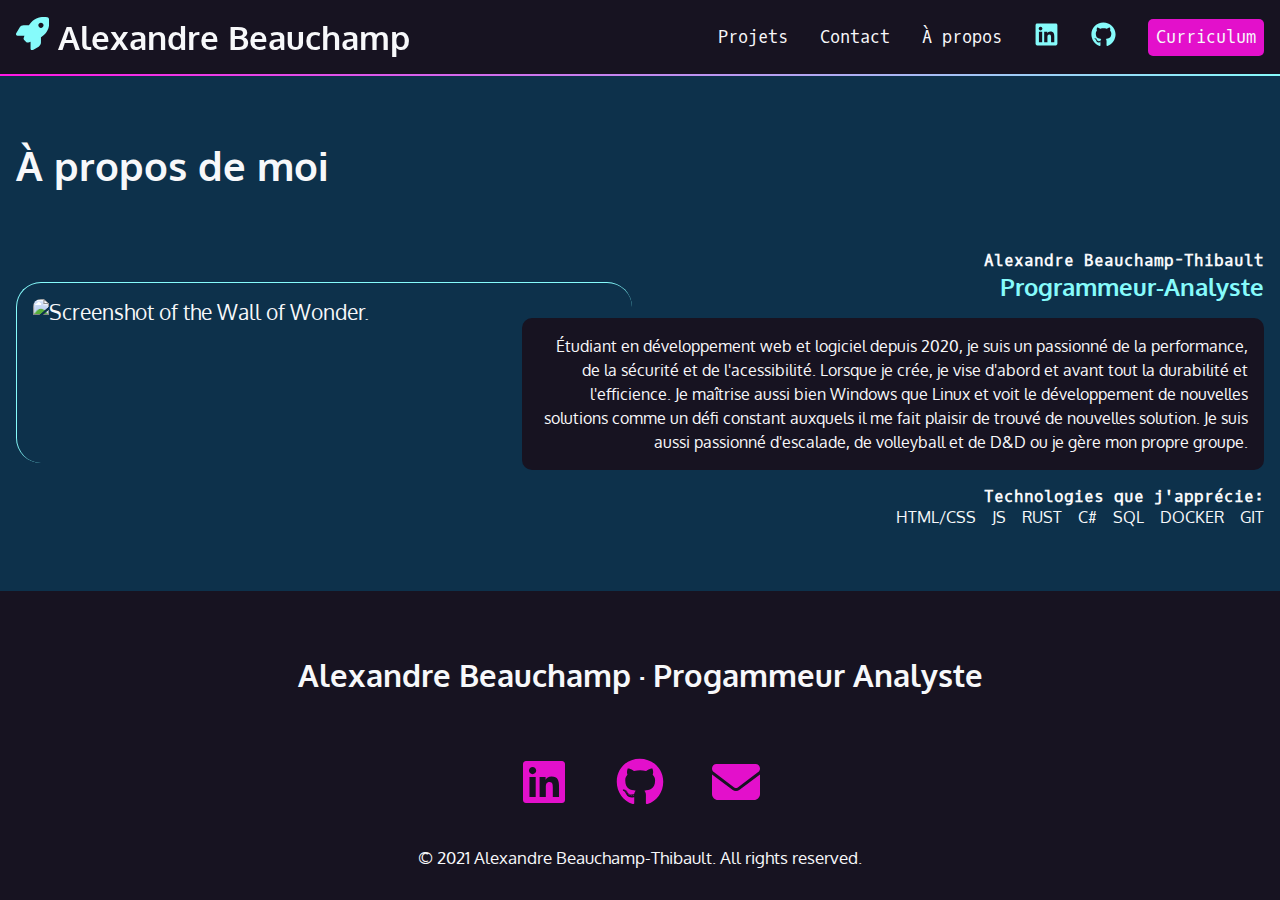
==== about.html @ cfce4d6f "first commit" ====
<!DOCTYPE html>
<html lang="en">
  <head>
    <meta charset="UTF-8" />
    <meta http-equiv="X-UA-Compatible" content="IE=edge" />
    <meta name="viewport" content="width=device-width, initial-scale=1.0" />
    <link rel="preconnect" href="https://fonts.googleapis.com" />
    <link rel="preconnect" href="https://fonts.gstatic.com" crossorigin />
    <link
      href="https://fonts.googleapis.com/css2?family=Oxygen&family=Oxygen+Mono&display=swap"
      rel="stylesheet"
    />
    <link rel="stylesheet" href="./css/style.css" />
    <title>À propos d'Alexandre Beauchamp-Thibault</title>
  </head>
  <body>
    <header>
      <nav>
        <ul>
          <li>
            <h1>
              <a href="index.html">
                <svg xmlns="http://www.w3.org/2000/svg" viewBox="0 0 512 512">
                  <path
                    d="M156.6 384.9L125.7 354c-8.5-8.5-11.5-20.8-7.7-32.2c3-8.9 7-20.5 11.8-33.8L24 288c-8.6 0-16.6-4.6-20.9-12.1s-4.2-16.7 .2-24.1l52.5-88.5c13-21.9 36.5-35.3 61.9-35.3l82.3 0c2.4-4 4.8-7.7 7.2-11.3C289.1-4.1 411.1-8.1 483.9 5.3c11.6 2.1 20.6 11.2 22.8 22.8c13.4 72.9 9.3 194.8-111.4 276.7c-3.5 2.4-7.3 4.8-11.3 7.2v82.3c0 25.4-13.4 49-35.3 61.9l-88.5 52.5c-7.4 4.4-16.6 4.5-24.1 .2s-12.1-12.2-12.1-20.9V380.8c-14.1 4.9-26.4 8.9-35.7 11.9c-11.2 3.6-23.4 .5-31.8-7.8zM384 168c22.1 0 40-17.9 40-40s-17.9-40-40-40s-40 17.9-40 40s17.9 40 40 40z"
                  />
                </svg>
                Alexandre Beauchamp
              </a>
            </h1>
          </li>
          <li>
            <a href="index.html#main-section"> Projets </a>
          </li>
          <li>
            <a href="index.html#contact"> Contact </a>
          </li>
          <li><a href="about.html">À propos</a></li>
          <li>
            <a href="_" target="_blank" rel="noopener noreferrer">
              <svg
                xmlns="http://www.w3.org/2000/svg"
                aria-hidden="true"
                focusable="false"
                class="fa-linkedin"
                viewBox="0 0 448 512"
              >
                <path
                  d="M416 32H31.9C14.3 32 0 46.5 0 64.3v383.4C0 465.5 14.3 480 31.9 480H416c17.6 0 32-14.5 32-32.3V64.3c0-17.8-14.4-32.3-32-32.3zM135.4 416H69V202.2h66.5V416zm-33.2-243c-21.3 0-38.5-17.3-38.5-38.5S80.9 96 102.2 96c21.2 0 38.5 17.3 38.5 38.5 0 21.3-17.2 38.5-38.5 38.5zm282.1 243h-66.4V312c0-24.8-.5-56.7-34.5-56.7-34.6 0-39.9 27-39.9 54.9V416h-66.4V202.2h63.7v29.2h.9c8.9-16.8 30.6-34.5 62.9-34.5 67.2 0 79.7 44.3 79.7 101.9V416z"
                />
              </svg>
              <span class="sr-only">LinkedIn</span>
            </a>
          </li>
          <li>
            <a
              href="https://github.com/SoapyDev/SoapyDev"
              target="_blank"
              rel="noopener noreferrer"
            >
              <svg
                xmlns="http://www.w3.org/2000/svg"
                viewBox="0 0 496 512"
                class="fa-github"
                aria-hidden="true"
                focusable="false"
              >
                <path
                  d="M165.9 397.4c0 2-2.3 3.6-5.2 3.6-3.3.3-5.6-1.3-5.6-3.6 0-2 2.3-3.6 5.2-3.6 3-.3 5.6 1.3 5.6 3.6zm-31.1-4.5c-.7 2 1.3 4.3 4.3 4.9 2.6 1 5.6 0 6.2-2s-1.3-4.3-4.3-5.2c-2.6-.7-5.5.3-6.2 2.3zm44.2-1.7c-2.9.7-4.9 2.6-4.6 4.9.3 2 2.9 3.3 5.9 2.6 2.9-.7 4.9-2.6 4.6-4.6-.3-1.9-3-3.2-5.9-2.9zM244.8 8C106.1 8 0 113.3 0 252c0 110.9 69.8 205.8 169.5 239.2 12.8 2.3 17.3-5.6 17.3-12.1 0-6.2-.3-40.4-.3-61.4 0 0-70 15-84.7-29.8 0 0-11.4-29.1-27.8-36.6 0 0-22.9-15.7 1.6-15.4 0 0 24.9 2 38.6 25.8 21.9 38.6 58.6 27.5 72.9 20.9 2.3-16 8.8-27.1 16-33.7-55.9-6.2-112.3-14.3-112.3-110.5 0-27.5 7.6-41.3 23.6-58.9-2.6-6.5-11.1-33.3 2.6-67.9 20.9-6.5 69 27 69 27 20-5.6 41.5-8.5 62.8-8.5s42.8 2.9 62.8 8.5c0 0 48.1-33.6 69-27 13.7 34.7 5.2 61.4 2.6 67.9 16 17.7 25.8 31.5 25.8 58.9 0 96.5-58.9 104.2-114.8 110.5 9.2 7.9 17 22.9 17 46.4 0 33.7-.3 75.4-.3 83.6 0 6.5 4.6 14.4 17.3 12.1C428.2 457.8 496 362.9 496 252 496 113.3 383.5 8 244.8 8zM97.2 352.9c-1.3 1-1 3.3.7 5.2 1.6 1.6 3.9 2.3 5.2 1 1.3-1 1-3.3-.7-5.2-1.6-1.6-3.9-2.3-5.2-1zm-10.8-8.1c-.7 1.3.3 2.9 2.3 3.9 1.6 1 3.6.7 4.3-.7.7-1.3-.3-2.9-2.3-3.9-2-.6-3.6-.3-4.3.7zm32.4 35.6c-1.6 1.3-1 4.3 1.3 6.2 2.3 2.3 5.2 2.6 6.5 1 1.3-1.3.7-4.3-1.3-6.2-2.2-2.3-5.2-2.6-6.5-1zm-11.4-14.7c-1.6 1-1.6 3.6 0 5.9 1.6 2.3 4.3 3.3 5.6 2.3 1.6-1.3 1.6-3.9 0-6.2-1.4-2.3-4-3.3-5.6-2z"
                />
              </svg>
              <span class="sr-only">Github</span>
            </a>
          </li>
          <li><a href="_" class="linkButton">Curriculum</a></li>
        </ul>
      </nav>
      <div class="gradient"></div>
    </header>
    <main>
      <div id="main-section">
        <h2>À propos de moi</h2>
        <article>
          <div class="main-text">
            <h4>Alexandre Beauchamp-Thibault</h4>
            <h3>Programmeur-Analyste</h3>
            <p class="main-description">
              Étudiant en développement web et logiciel depuis 2020, je suis un
              passionné de la performance, de la sécurité et de l'acessibilité.
              Lorsque je crée, je vise d'abord et avant tout la durabilité et
              l'efficience. Je maîtrise aussi bien Windows que Linux et voit le
              développement de nouvelles solutions comme un défi constant
              auxquels il me fait plaisir de trouvé de nouvelles solution. Je
              suis aussi passionné d'escalade, de volleyball et de D&D ou je
              gère mon propre groupe.
            </p>

            <h4>Technologies que j'apprécie:</h4>
            <ul>
              <li>HTML/CSS</li>
              <li>JS</li>
              <li>RUST</li>
              <li>C#</li>
              <li>SQL</li>
              <li>DOCKER</li>
              <li>GIT</li>
            </ul>
          </div>
          <img
            src="https://assets.codepen.io/296057/fem-gettingstartedcss-ch5-1.png"
            alt="Screenshot of the Wall of Wonder."
          />
        </article>
      </div>
    </main>

    <footer>
      <h2>Alexandre Beauchamp &middot; Progammeur Analyste</h2>
      <ul>
        <li>
          <a href="_" target="_blank" rel="noopener noreferrer">
            <svg
              xmlns="http://www.w3.org/2000/svg"
              aria-hidden="true"
              focusable="false"
              class="fa-linkedin"
              viewBox="0 0 448 512"
            >
              <path
                d="M416 32H31.9C14.3 32 0 46.5 0 64.3v383.4C0 465.5 14.3 480 31.9 480H416c17.6 0 32-14.5 32-32.3V64.3c0-17.8-14.4-32.3-32-32.3zM135.4 416H69V202.2h66.5V416zm-33.2-243c-21.3 0-38.5-17.3-38.5-38.5S80.9 96 102.2 96c21.2 0 38.5 17.3 38.5 38.5 0 21.3-17.2 38.5-38.5 38.5zm282.1 243h-66.4V312c0-24.8-.5-56.7-34.5-56.7-34.6 0-39.9 27-39.9 54.9V416h-66.4V202.2h63.7v29.2h.9c8.9-16.8 30.6-34.5 62.9-34.5 67.2 0 79.7 44.3 79.7 101.9V416z"
              />
            </svg>
            <span class="sr-only">LinkedIn</span>
          </a>
        </li>
        <li>
          <a
            href="https://github.com/SoapyDev/SoapyDev"
            target="_blank"
            rel="noopener noreferrer"
          >
            <svg
              xmlns="http://www.w3.org/2000/svg"
              viewBox="0 0 496 512"
              class="fa-github"
              aria-hidden="true"
              focusable="false"
            >
              <path
                d="M165.9 397.4c0 2-2.3 3.6-5.2 3.6-3.3.3-5.6-1.3-5.6-3.6 0-2 2.3-3.6 5.2-3.6 3-.3 5.6 1.3 5.6 3.6zm-31.1-4.5c-.7 2 1.3 4.3 4.3 4.9 2.6 1 5.6 0 6.2-2s-1.3-4.3-4.3-5.2c-2.6-.7-5.5.3-6.2 2.3zm44.2-1.7c-2.9.7-4.9 2.6-4.6 4.9.3 2 2.9 3.3 5.9 2.6 2.9-.7 4.9-2.6 4.6-4.6-.3-1.9-3-3.2-5.9-2.9zM244.8 8C106.1 8 0 113.3 0 252c0 110.9 69.8 205.8 169.5 239.2 12.8 2.3 17.3-5.6 17.3-12.1 0-6.2-.3-40.4-.3-61.4 0 0-70 15-84.7-29.8 0 0-11.4-29.1-27.8-36.6 0 0-22.9-15.7 1.6-15.4 0 0 24.9 2 38.6 25.8 21.9 38.6 58.6 27.5 72.9 20.9 2.3-16 8.8-27.1 16-33.7-55.9-6.2-112.3-14.3-112.3-110.5 0-27.5 7.6-41.3 23.6-58.9-2.6-6.5-11.1-33.3 2.6-67.9 20.9-6.5 69 27 69 27 20-5.6 41.5-8.5 62.8-8.5s42.8 2.9 62.8 8.5c0 0 48.1-33.6 69-27 13.7 34.7 5.2 61.4 2.6 67.9 16 17.7 25.8 31.5 25.8 58.9 0 96.5-58.9 104.2-114.8 110.5 9.2 7.9 17 22.9 17 46.4 0 33.7-.3 75.4-.3 83.6 0 6.5 4.6 14.4 17.3 12.1C428.2 457.8 496 362.9 496 252 496 113.3 383.5 8 244.8 8zM97.2 352.9c-1.3 1-1 3.3.7 5.2 1.6 1.6 3.9 2.3 5.2 1 1.3-1 1-3.3-.7-5.2-1.6-1.6-3.9-2.3-5.2-1zm-10.8-8.1c-.7 1.3.3 2.9 2.3 3.9 1.6 1 3.6.7 4.3-.7.7-1.3-.3-2.9-2.3-3.9-2-.6-3.6-.3-4.3.7zm32.4 35.6c-1.6 1.3-1 4.3 1.3 6.2 2.3 2.3 5.2 2.6 6.5 1 1.3-1.3.7-4.3-1.3-6.2-2.2-2.3-5.2-2.6-6.5-1zm-11.4-14.7c-1.6 1-1.6 3.6 0 5.9 1.6 2.3 4.3 3.3 5.6 2.3 1.6-1.3 1.6-3.9 0-6.2-1.4-2.3-4-3.3-5.6-2z"
              />
            </svg>
            <span class="sr-only">Github</span>
          </a>
        </li>
        <li>
          <a href="mailto:alexandre.beauchamp.thibault@gmail.com">
            <svg
              xmlns="http://www.w3.org/2000/svg"
              viewBox="0 0 512 512"
              class="fa-email"
              aria-hidden="true"
              focusable="false"
            >
              <path
                d="M48 64C21.5 64 0 85.5 0 112c0 15.1 7.1 29.3 19.2 38.4L236.8 313.6c11.4 8.5 27 8.5 38.4 0L492.8 150.4c12.1-9.1 19.2-23.3 19.2-38.4c0-26.5-21.5-48-48-48H48zM0 176V384c0 35.3 28.7 64 64 64H448c35.3 0 64-28.7 64-64V176L294.4 339.2c-22.8 17.1-54 17.1-76.8 0L0 176z"
              />
            </svg>
            <span class="sr-only">Email</span>
          </a>
        </li>
      </ul>
      <p>
        <small>
          &copy; 2021 Alexandre Beauchamp-Thibault. All rights reserved.
        </small>
      </p>
    </footer>
  </body>
</html>
---- css/style.css ----
:root{--black: #171321;--white: #f7f8fa;--main: #0d314b;--secondary: #4b0d49;--hover: #ff17e4;--action: #e310cb;--emphasis: #86fbfb;--font-size: 1.3rem;--mono: "Oxygen mono", monospace;--sans: "Oxygen", sans-serif}/*! Generic styles*/html{box-sizing:border-box;scroll-behavior:smooth}*,*::before,*::after{box-sizing:inherit}body{font-family:var(--sans);font-size:var(--font-size);padding:0;margin:0;background-color:var(--black);color:var(--white)}h1,h2,h3,h4{margin:0}a{color:var(--action)}a:hover{color:var(--hover);text-decoration:none}img{width:100%}.sr-only,.sr-only::after,.sr-only::before{position:absolute !important;width:1px !important;height:1px !important;padding:0 !important;margin:-1px !important;overflow:hidden !important;white-space:nowrap !important;border:0 !important}/*!Navbar*/header{position:sticky;top:0;background-color:var(--black)}nav{font-family:var(--mono);font-size:80%;padding:1rem;position:sticky;top:0}nav h1 a{font-family:var(--sans)}nav h1 a svg{width:1em;height:1em;fill:var(--emphasis)}nav ul{list-style-type:none;padding:0;margin:0;display:flex;flex-flow:row wrap;justify-content:center;align-items:center;gap:2rem}nav ul li:first-child{flex-basis:100%;text-align:center}nav ul li:first-child a{color:rgba(0,0,0,0);background:linear-gradient(to right, var(--white) 50%, var(--action) 50%);background-size:200% 100%;-webkit-background-clip:text;background-clip:text;background-position:top left;transition-property:background-position;transition-duration:.5s;transition-timing-function:ease-in-out;transition-delay:0s}nav ul li:first-child a svg{transform:none;transition-property:transform;transition-duration:.3s;transition-timing-function:ease-in-out;transition-delay:0s}nav ul li:first-child a:hover{background-position:top right;transition-property:background-position;transition-duration:.5s;transition-timing-function:ease-in-out;transition-delay:0s}nav ul li:first-child a:hover svg{transform:translate(200%, -200%);transition-property:transform;transition-duration:.3s;transition-timing-function:ease-in-out;transition-delay:0s}nav ul a{color:var(--white);text-decoration:none;display:block}nav ul [class*=fa-]{font-size:150%;width:1em;height:1em;fill:var(--emphasis);transition-property:color;transition-duration:.3s;transition-timing-function:ease-in-out;transition-delay:0s;transition-property:fill;transition-duration:.3s;transition-timing-function:ease-in-out;transition-delay:0s}nav ul [class*=fa-]:hover{color:var(--action);fill:var(--action);transition-property:color;transition-duration:.3s;transition-timing-function:ease-in-out;transition-delay:0s;transition-property:fill;transition-duration:.3s;transition-timing-function:ease-in-out;transition-delay:0s}.linkButton{background-color:var(--action);padding:.5rem;border-radius:5px;font-family:var(--mono);color:var(--white);text-decoration:none;transition-property:color;transition-duration:.3s;transition-timing-function:ease-in-out;transition-delay:0s;transition-property:background-color;transition-duration:.3s;transition-timing-function:ease-in-out;transition-delay:0s}.linkButton:hover{color:var(--black);background-color:var(--emphasis);transition-property:color;transition-duration:.3s;transition-timing-function:ease-in-out;transition-delay:0s;transition-property:background-color;transition-duration:.3s;transition-timing-function:ease-in-out;transition-delay:0s}.gradient{background:#ff17e4;background:linear-gradient(90deg, rgb(255, 23, 228) 0%, rgb(134, 251, 251) 100%);height:2px}/*! Hero */#hero{padding:4rem 1rem 10rem 1rem;max-width:1500px;margin:0 auto}#hero p{font-size:1rem;line-height:1.5}#hero .name{font-family:var(--mono)}#hero .name span{font-family:var(--sans);font-size:4rem;color:var(--emphasis);display:block}#hero h2{font-size:4rem;white-space:nowrap;overflow:hidden;border-right:.05em solid var(--emphasis);letter-spacing:.1em;animation:typing 3s steps(39, end),blink-caret .85s step-end infinite}@keyframes typing{from{width:0}to{width:100%}}@keyframes blink-caret{from,to{border-color:rgba(0,0,0,0)}50%{border-color:var(--emphasis)}}/*! Projects */main{background-color:var(--main);padding:4rem 1rem}#main-section h2{font-size:2.5rem;margin-bottom:3.75rem}#main-section h3{color:var(--emphasis)}#main-section h4{font-size:1rem;font-family:var(--mono)}.main-description{background-color:var(--black);padding:1rem;border-radius:10px;color:var(--white);font-size:1rem;line-height:1.5}#main-section ul{list-style-type:none;padding:0;margin:0;display:flex;flex-flow:row wrap;justify-content:flex-start;align-items:initial;gap:1rem;font-size:1rem}#main-section img{border-left:1px solid var(--emphasis);border-top:1px solid var(--emphasis);margin:2rem 0 4rem 0;padding:1rem;border-radius:25px}/*! Contact section */#contact{text-align:center;margin:0 auto;padding:3rem 0;background-color:var(--secondary)}#contact p{max-width:400px;margin:1rem auto}#contact p:last-child{margin-top:3rem}/*! Footer */footer{background-color:var(--black);text-align:center}footer h2{margin:4rem 0rem}footer [class*=fa-]{width:3rem;height:3rem;fill:var(--action);transition-property:fill;transition-duration:.3s;transition-timing-function:ease-in-out;transition-delay:0s}footer [class*=fa-]:hover{fill:var(--emphasis);transition-property:fill;transition-duration:.3s;transition-timing-function:ease-in-out;transition-delay:0s}footer ul{list-style-type:none;padding:0;margin:2rem 0rem;display:flex;flex-flow:row wrap;justify-content:center;align-items:center;gap:3rem}/*! media query*/@media(min-width: 900px){nav{max-width:1500px;margin:0 auto}nav ul li:first-child{flex-basis:auto;text-align:left;margin-right:auto}}@media(min-width: 550px){main{background-color:var(--main)}#main-section{max-width:1500px;margin:0 auto}article{display:grid;grid-template-columns:repeat(10, 1fr);gap:1rem}.main-text{grid-column:5/11;grid-row:1/2;order:2;text-align:right}article:nth-of-type(even) .main-text{grid-column:1/7;text-align:left}#main-section ul{justify-content:end}#main-section article:nth-of-type(even) ul{justify-content:start}#main-section img{grid-column:1/6;grid-row:1/2}#main-section article:nth-of-type(even) img{grid-column:6/11;border-right:1px solid var(--emphasis);border-left:none}}/*# sourceMappingURL=style.css.map */
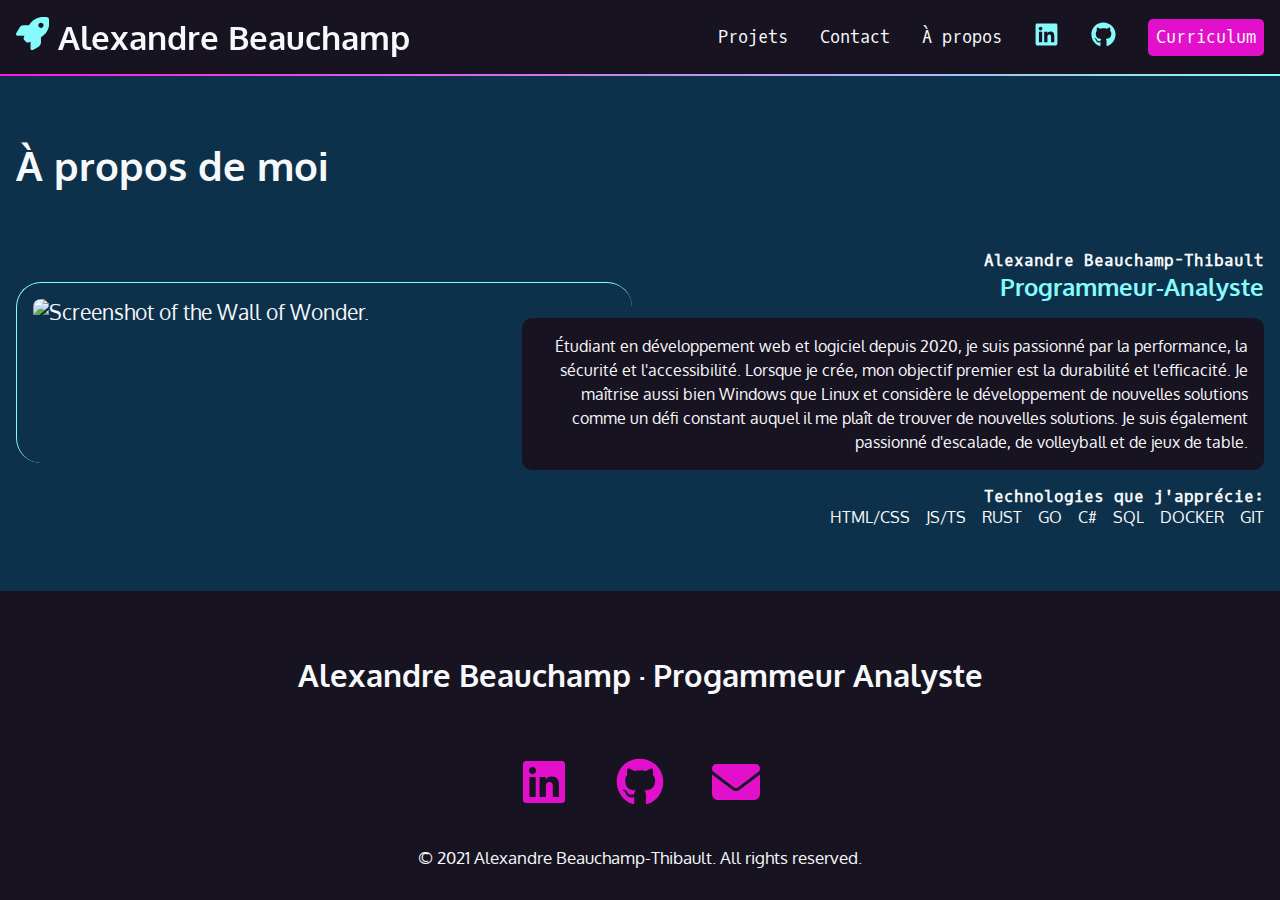
==== commit d323d561: "Description" ====
--- a/about.html
+++ b/about.html
@@ -85,21 +85,22 @@
             <h4>Alexandre Beauchamp-Thibault</h4>
             <h3>Programmeur-Analyste</h3>
             <p class="main-description">
-              Étudiant en développement web et logiciel depuis 2020, je suis un
-              passionné de la performance, de la sécurité et de l'acessibilité.
-              Lorsque je crée, je vise d'abord et avant tout la durabilité et
-              l'efficience. Je maîtrise aussi bien Windows que Linux et voit le
-              développement de nouvelles solutions comme un défi constant
-              auxquels il me fait plaisir de trouvé de nouvelles solution. Je
-              suis aussi passionné d'escalade, de volleyball et de D&D ou je
-              gère mon propre groupe.
+              Étudiant en développement web et logiciel depuis 2020, je suis
+              passionné par la performance, la sécurité et l'accessibilité.
+              Lorsque je crée, mon objectif premier est la durabilité et
+              l'efficacité. Je maîtrise aussi bien Windows que Linux et
+              considère le développement de nouvelles solutions comme un défi
+              constant auquel il me plaît de trouver de nouvelles solutions. Je
+              suis également passionné d'escalade, de volleyball et de jeux de
+              table.
             </p>
 
             <h4>Technologies que j'apprécie:</h4>
             <ul>
               <li>HTML/CSS</li>
-              <li>JS</li>
+              <li>JS/TS</li>
               <li>RUST</li>
+              <li>GO</li>
               <li>C#</li>
               <li>SQL</li>
               <li>DOCKER</li>
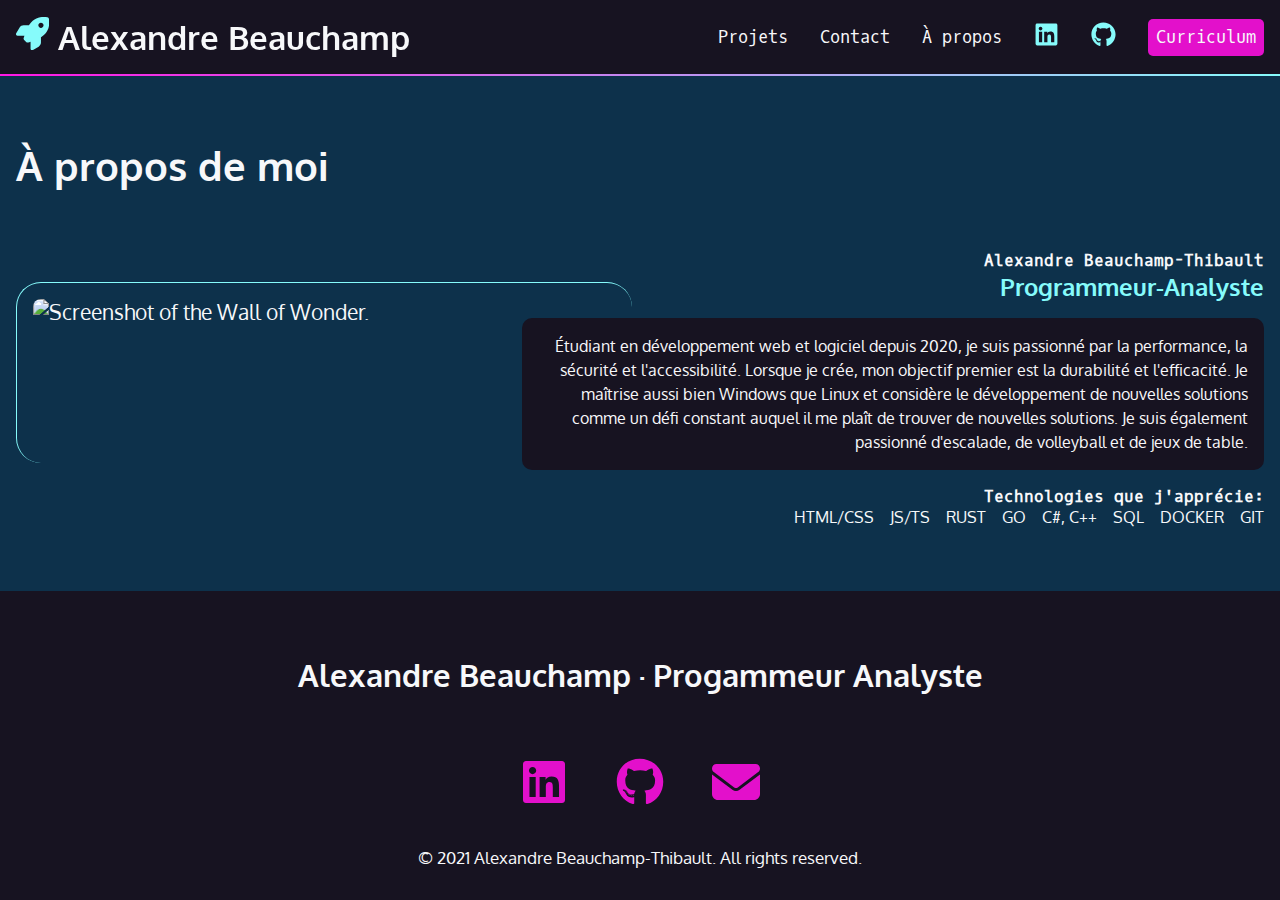
==== commit 2eeb7584: "add c++" ====
--- a/about.html
+++ b/about.html
@@ -101,7 +101,7 @@
               <li>JS/TS</li>
               <li>RUST</li>
               <li>GO</li>
-              <li>C#</li>
+              <li>C#, C++</li>
               <li>SQL</li>
               <li>DOCKER</li>
               <li>GIT</li>
@@ -120,6 +120,7 @@
       <ul>
         <li>
           <a href="_" target="_blank" rel="noopener noreferrer">
+
             <svg
               xmlns="http://www.w3.org/2000/svg"
               aria-hidden="true"
@@ -127,6 +128,7 @@
               class="fa-linkedin"
               viewBox="0 0 448 512"
             >
+
               <path
                 d="M416 32H31.9C14.3 32 0 46.5 0 64.3v383.4C0 465.5 14.3 480 31.9 480H416c17.6 0 32-14.5 32-32.3V64.3c0-17.8-14.4-32.3-32-32.3zM135.4 416H69V202.2h66.5V416zm-33.2-243c-21.3 0-38.5-17.3-38.5-38.5S80.9 96 102.2 96c21.2 0 38.5 17.3 38.5 38.5 0 21.3-17.2 38.5-38.5 38.5zm282.1 243h-66.4V312c0-24.8-.5-56.7-34.5-56.7-34.6 0-39.9 27-39.9 54.9V416h-66.4V202.2h63.7v29.2h.9c8.9-16.8 30.6-34.5 62.9-34.5 67.2 0 79.7 44.3 79.7 101.9V416z"
               />
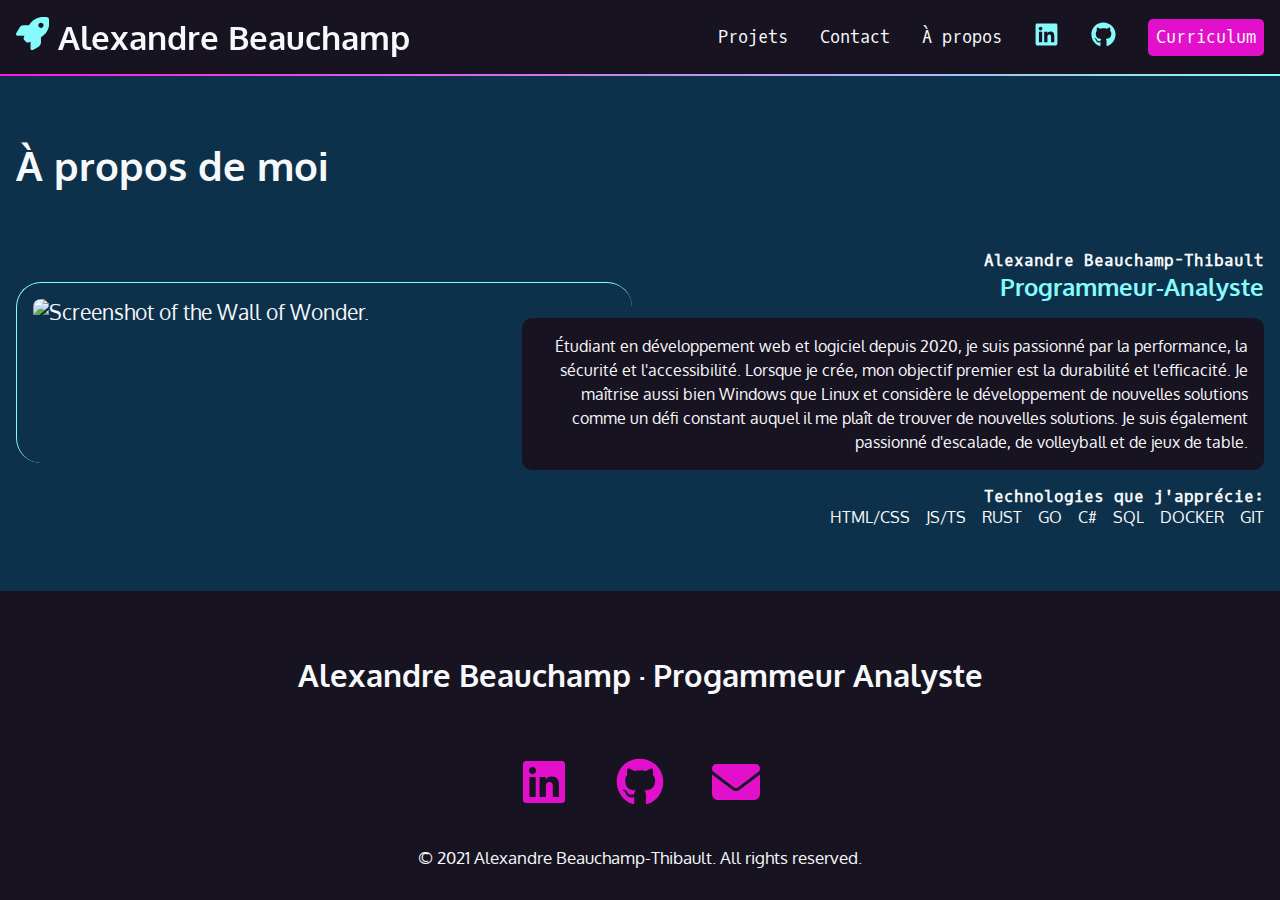
==== commit 3c5505ed: "correction" ====
--- a/about.html
+++ b/about.html
@@ -101,7 +101,7 @@
               <li>JS/TS</li>
               <li>RUST</li>
               <li>GO</li>
-              <li>C#, C++</li>
+              <li>C#</li>
               <li>SQL</li>
               <li>DOCKER</li>
               <li>GIT</li>
@@ -120,7 +120,6 @@
       <ul>
         <li>
           <a href="_" target="_blank" rel="noopener noreferrer">
-
             <svg
               xmlns="http://www.w3.org/2000/svg"
               aria-hidden="true"
@@ -128,7 +127,6 @@
               class="fa-linkedin"
               viewBox="0 0 448 512"
             >
-
               <path
                 d="M416 32H31.9C14.3 32 0 46.5 0 64.3v383.4C0 465.5 14.3 480 31.9 480H416c17.6 0 32-14.5 32-32.3V64.3c0-17.8-14.4-32.3-32-32.3zM135.4 416H69V202.2h66.5V416zm-33.2-243c-21.3 0-38.5-17.3-38.5-38.5S80.9 96 102.2 96c21.2 0 38.5 17.3 38.5 38.5 0 21.3-17.2 38.5-38.5 38.5zm282.1 243h-66.4V312c0-24.8-.5-56.7-34.5-56.7-34.6 0-39.9 27-39.9 54.9V416h-66.4V202.2h63.7v29.2h.9c8.9-16.8 30.6-34.5 62.9-34.5 67.2 0 79.7 44.3 79.7 101.9V416z"
               />
